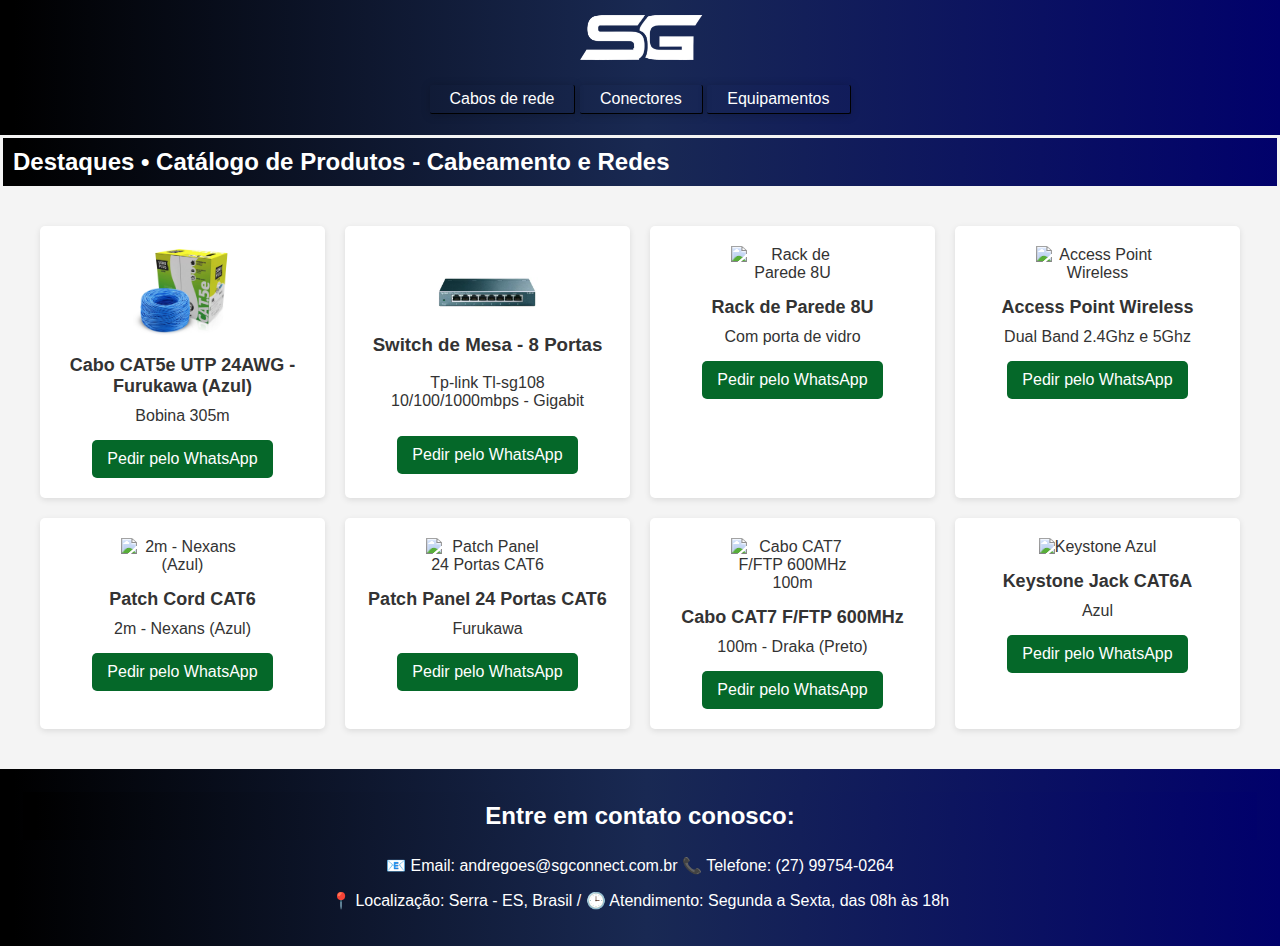
==== index.html @ 790331ae "Initial commit" ====
<!DOCTYPE html>
<html lang="pt-BR">
<head>
  <meta charset="UTF-8">
  <meta name="viewport" content="width=device-width, initial-scale=1.0">
  <title>Catálogo de Produtos - Cabeamento</title>
  <link rel="stylesheet" href="style.css">
  <link rel="shortcut icon" href="imagens/favicon.png" type="image/x-icon">
  </head>
<body>
  <header>
        
        <nav>
          <img class="logo" src="imagens/logo2.png" alt="logo">
          
            <ul id="menu">
                <a href="cabos.html"><li>Cabos de rede</li></a>
                <a href="conectores.html"><li>Conectores</li></a>
                <a href="equipamentos.html"><li>Equipamentos</li></a>
                
            </ul>
        </nav>
  </header>

  <h2>Destaques • Catálogo de Produtos - Cabeamento e Redes</h2>

  <main class="catalogo">
    <div class="grid">
      <div class="produto">
        <img src="imagens/produtos/cabo-cat-5-furukawa-azul.PNG" alt="Cabo de Rede CAT6">
        <h3>Cabo CAT5e UTP 24AWG - Furukawa (Azul)</h3>
        <p>Bobina 305m</p>
        <a href="https://wa.me/5527997540264?text=Olá,%20gostaria%20de%20saber%20mais%20sobre%20o%20produto:%20Cabo%20de%20Rede%20CAT6"
        target="_blank"
        style="display: inline-block; margin-top: 10px; padding: 10px 15px; background-color: #056829; color: white; text-decoration: none; border-radius: 5px;">
        Pedir pelo WhatsApp </a>

        
      </div>
      <div class="produto1">
        <img src="imagens/produtos/swicth-tplink8portas.PNG" alt="Switch 8 Portas">
        <h3>Switch de Mesa - 8 Portas</h3>
        <p>Tp-link Tl-sg108 10/100/1000mbps - Gigabit</p>
        <a href="https://wa.me/5527997540264"
        target="_blank"
        style="display: inline-block; margin-top: 10px; padding: 10px 15px; background-color: #056829; color: white; text-decoration: none; border-radius: 5px;">
        Pedir pelo WhatsApp </a>
        
      </div>
      <div class="produto">
        <img src="https://http2.mlstatic.com/D_NQ_NP_661481-MLA81896160692_012025-O.webp" alt="Rack de Parede 8U">
        <h3>Rack de Parede 8U</h3>
        <p>Com porta de vidro</p>
        <a href="https://wa.me/5527997540264"
        target="_blank"
        style="display: inline-block; margin-top: 10px; padding: 10px 15px; background-color: #056829; color: white; text-decoration: none; border-radius: 5px;">
        Pedir pelo WhatsApp </a>
        
      </div>
      <div class="produto">
        <img src="https://i.compragamer.com.br/home/access_point_de_teto_tp_link_eap670_ax5400_wifi_6_dual_band_branco_19446_28045.jpg" alt="Access Point Wireless">
        <h3>Access Point Wireless</h3>
        <p>Dual Band 2.4Ghz e 5Ghz</p>
        <a href="https://wa.me/5527997540264"
        target="_blank"
        style="display: inline-block; margin-top: 10px; padding: 10px 15px; background-color: #056829; color: white; text-decoration: none; border-radius: 5px;">
        Pedir pelo WhatsApp </a> </div>

        <div class="produto">
          <img src="https://a-static.mlcdn.com.br/800x560/cabo-de-rede-patch-cord-cat6-azul-2m-nexans/francavirtualshop/67374/28e234ed0c800095fec225938c413267.jpeg" alt="2m - Nexans (Azul)">
          <h3>Patch Cord CAT6</h3>
          <p>2m - Nexans (Azul)</p>
          
          <a href="https://wa.me/5599999999999?text=Olá,%20gostaria%20de%20saber%20mais%20sobre%20o%20produto:%20Cabo%20de%20Rede%20CAT6"
          target="_blank"
          style="display: inline-block; margin-top: 10px; padding: 10px 15px; background-color: #056829; color: white; text-decoration: none; border-radius: 5px;">
          Pedir pelo WhatsApp </a>
          
        </div>
        <div class="produto">
          <img src="https://www.electromisiones.com.ar/23654-large_default/patch_panel_furukawa_modular_24_puertos_cat_6.webp" alt="Patch Panel 24 Portas CAT6">
          <h3>Patch Panel 24 Portas CAT6</h3>
          <p>Furukawa</p>
          
          <a href="https://wa.me/5599999999999?text=Olá,%20gostaria%20de%20saber%20mais%20sobre%20o%20produto:%20Cabo%20de%20Rede%20CAT6"
          target="_blank"
          style="display: inline-block; margin-top: 10px; padding: 10px 15px; background-color: #056829; color: white; text-decoration: none; border-radius: 5px;">
          Pedir pelo WhatsApp </a>
          
        </div>
        <div class="produto">
          <img src="https://asset.productmarketingcloud.com/api/assetstorage/186_589b2d1f-5179-4660-8e39-884c61e225aa" alt="Cabo CAT7 F/FTP 600MHz 100m">
          <h3>Cabo CAT7 F/FTP 600MHz</h3>
          <p>100m - Draka (Preto)</p>
          
          <a href="https://wa.me/5599999999999?text=Olá,%20gostaria%20de%20saber%20mais%20sobre%20o%20produto:%20Cabo%20de%20Rede%20CAT6"
          target="_blank"
          style="display: inline-block; margin-top: 10px; padding: 10px 15px; background-color: #056829; color: white; text-decoration: none; border-radius: 5px;">
          Pedir pelo WhatsApp </a>
          
        </div>
        <div class="produto">
          <img src="https://pcredcom.com/var/images/product/800.800//import/1/6/1/0/8/2/161082_1.jpg" alt="Keystone Azul">
          <h3>Keystone Jack CAT6A</h3>
          <p>Azul</p>
          
          <a href="https://wa.me/5599999999999?text=Olá,%20gostaria%20de%20saber%20mais%20sobre%20o%20produto:%20Cabo%20de%20Rede%20CAT6"
          target="_blank"
          style="display: inline-block; margin-top: 10px; padding: 10px 15px; background-color: #056829; color: white; text-decoration: none; border-radius: 5px;">
          Pedir pelo WhatsApp </a>
          
        </div>


        
        
        
        
        
      
  </main>

  <footer>
    <h2>Entre em contato conosco:</h2>
  
    <p>
      📧 Email: 
      <a href="mailto:andregoes@sgconnect.com.br" style="color: #fff; text-decoration: none;">
        andregoes@sgconnect.com.br
      </a>
      📞 Telefone: (27) 99754-0264
    </p>
  
  
    <p>📍 Localização: Serra - ES, Brasil / 🕒 Atendimento: Segunda a Sexta, das 08h às 18h</p>
    
  </footer>
</body>
</html>
---- style.css ----
@charset "UTF-8";

@import url('https://fonts.googleapis.com/css2?family=Oswald:wght@200..700&family=Poppins:ital,wght@0,100;0,200;0,300;0,400;0,500;0,600;0,700;0,800;0,900;1,100;1,200;1,300;1,400;1,500;1,600;1,700;1,800;1,900&display=swap');

body {
    margin: 0;
    font-family: Arial, sans-serif;
    background-color: #f4f4f4;
    color: #333;
  }

  nav .logo {
    width: 10%;
    display: block;
    margin: 0 auto;
    
  }

  
  header {
    background-image: linear-gradient(to right, #000000 1%, #192953, rgb(1, 1, 107));
    color: white;
    padding: 5px;

  }
  #menu {
    list-style: none;
    padding: 0;
    text-align: center;
    text-decoration: none;
}

#menu li {
  display: inline;
  padding: 15px;  
  
}

nav > ul a {
  border-top: 0px;
  border-bottom: 1px solid black;
  border-right: 1px solid #000000;
  box-shadow: 0px 1px 10px rgba(0, 0, 0, 0.212);
  align-items: center;
  transition: 0.6s;
  display: inline-block;
  text-decoration: none;
  color: white;
  padding: 5px;
  border-radius: 2px;
  
 }

 nav > ul a:hover {
  background-color: black;

 }
nav {
  padding: 0px;
}

h2 {
  background-image: linear-gradient(to right, #000000 1%, #192953, rgb(1, 1, 107));
  margin: 3px;
  margin-bottom: 1px;
  color: white;
  padding: 10px;
}

  .catalogo {
    max-width: 1200px;
    margin: 40px auto;
    padding: 0 20px;
  }
  .grid {
    display: grid;
    grid-template-columns: repeat(auto-fit, minmax(250px, 1fr));
    gap: 20px;
  }
  .produto {
    background-color: white;
    border-radius: 5px;
    box-shadow: 0 2px 6px rgba(0,0,0,0.1);
    overflow: hidden;
    padding: 20px;
    text-align: center;
  }

  .produto1 {
    background-color: white;
    border-radius: 5px;
    box-shadow: 0 2px 6px rgba(0,0,0,0.1);
    overflow: hidden;
    padding: 20px;
    text-align: center;}

  .produto img {
    height: 100px;
    width: 100px;
    max-width: 50%;
    height: auto;
    
  }

  .produto1 img {
    padding-top: 30px;
    height: 300px;
    width: 100px;
    max-width: 50%;
    height: auto;}

  .produto h3 {
    font-size: 18px;
    margin: 15px 0 10px;
  }
  .produto p {
    margin: 5px 0;
  }
  .produto .preco {
    font-weight: bold;
    color: #0044cc;
    margin-top: 10px;
  }


.produto1 .preco {
  font-weight: bold;
  color: #0044cc;
  margin-top: 10px;
}
  footer {
    text-align: center;
    background-image: linear-gradient(to right, #000000 1%, #192953, rgb(1, 1, 107));
    color: white;
    padding: 20px;
    margin-top: 40px;
  }
  .footer-icons {
    margin: 10px 0;
  }
  .footer-icons a {
    margin: 0 10px;
    display: inline-block;
    color: #fff;
    text-decoration: none;
  }
  .footer-icons a:hover {
    opacity: 0.8;
  }
  .footer-icons img {
    width: 24px;
    height: 24px;
    vertical-align: middle;
  }
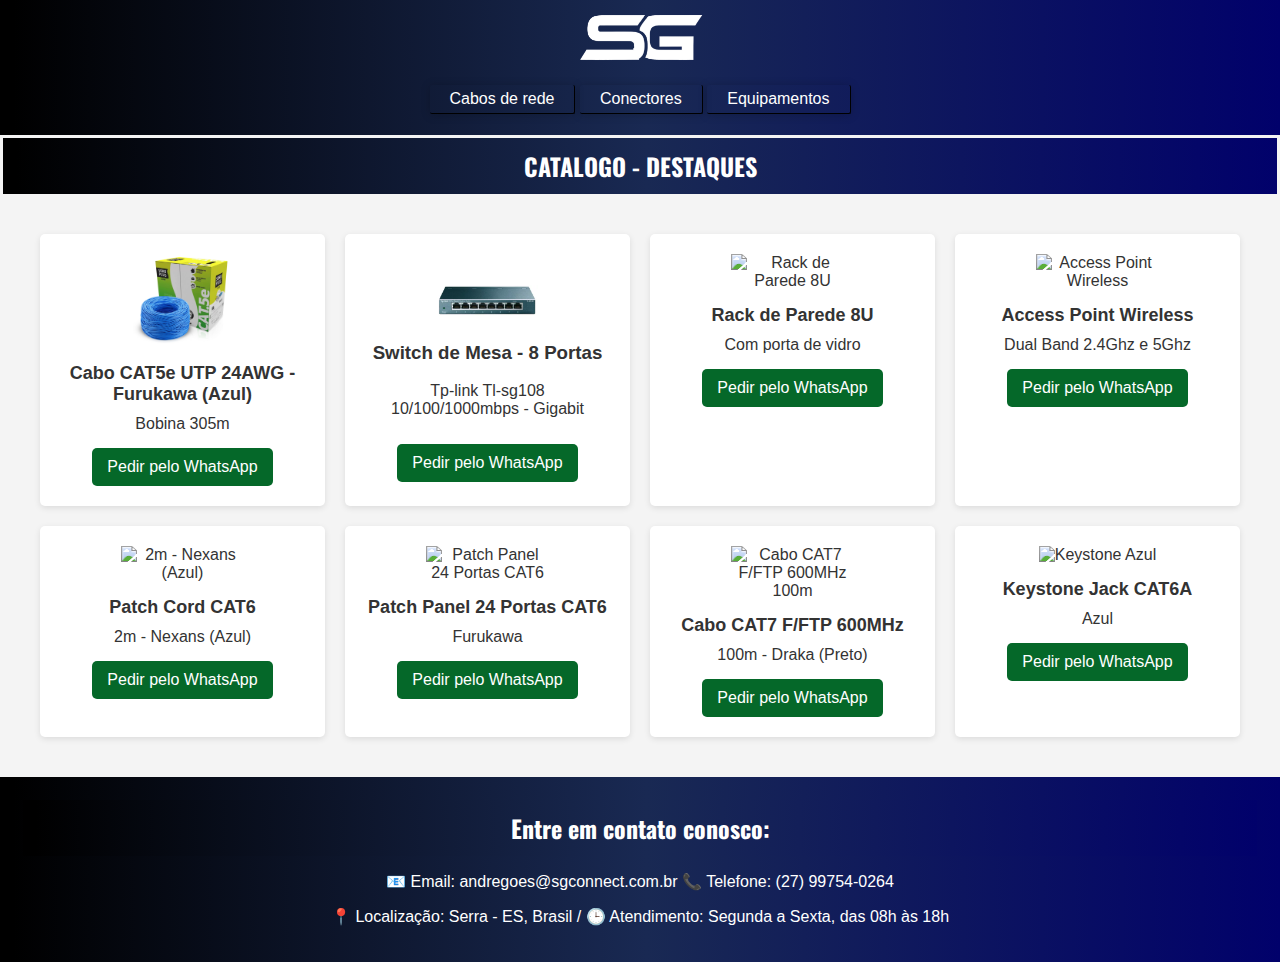
==== commit 0b879100: "Att 2" ====
--- a/index.html
+++ b/index.html
@@ -22,7 +22,7 @@
         </nav>
   </header>
 
-  <h2>Destaques • Catálogo de Produtos - Cabeamento e Redes</h2>
+  <h2>CATALOGO - DESTAQUES</h2>
 
   <main class="catalogo">
     <div class="grid">
--- a/style.css
+++ b/style.css
@@ -65,6 +65,8 @@
   margin-bottom: 1px;
   color: white;
   padding: 10px;
+  text-align: center;
+  font-family: 'Oswald';
 }
 
   .catalogo {
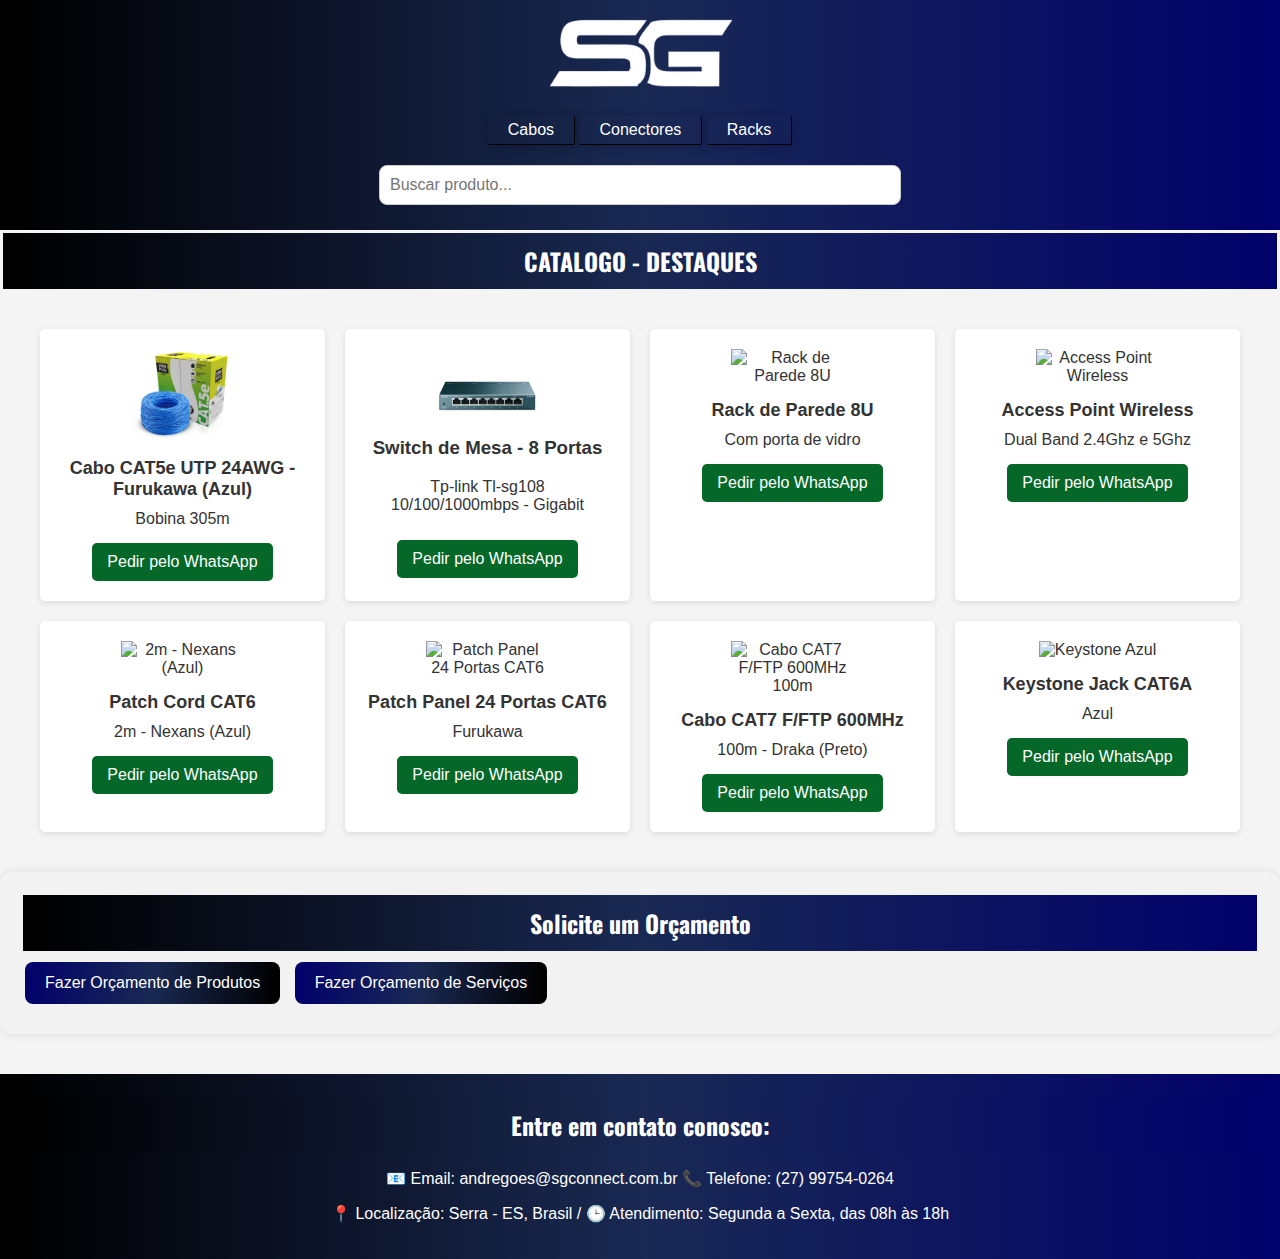
==== commit 495bb1c8: "nova atualização" ====
--- a/index.html
+++ b/index.html
@@ -14,11 +14,14 @@
           <img class="logo" src="imagens/logo2.png" alt="logo">
           
             <ul id="menu">
-                <a href="cabos.html"><li>Cabos de rede</li></a>
+                <a href="cabos.html"><li>Cabos</li></a>
                 <a href="conectores.html"><li>Conectores</li></a>
-                <a href="equipamentos.html"><li>Equipamentos</li></a>
+                <a href="equipamentos.html"><li>Racks</li></a>
                 
             </ul>
+            <div class="barra-de-busca">
+              <input type="text" id="campoBusca" placeholder="Buscar produto..." onkeyup="buscarProduto()">
+            </div>
         </nav>
   </header>
 
@@ -71,54 +74,70 @@
           <h3>Patch Cord CAT6</h3>
           <p>2m - Nexans (Azul)</p>
           
-          <a href="https://wa.me/5599999999999?text=Olá,%20gostaria%20de%20saber%20mais%20sobre%20o%20produto:%20Cabo%20de%20Rede%20CAT6"
-          target="_blank"
-          style="display: inline-block; margin-top: 10px; padding: 10px 15px; background-color: #056829; color: white; text-decoration: none; border-radius: 5px;">
-          Pedir pelo WhatsApp </a>
-          
-        </div>
+          <a href="https://wa.me/5527997540264"
+        target="_blank"
+        style="display: inline-block; margin-top: 10px; padding: 10px 15px; background-color: #056829; color: white; text-decoration: none; border-radius: 5px;">
+        Pedir pelo WhatsApp </a> </div>
+
         <div class="produto">
           <img src="https://www.electromisiones.com.ar/23654-large_default/patch_panel_furukawa_modular_24_puertos_cat_6.webp" alt="Patch Panel 24 Portas CAT6">
           <h3>Patch Panel 24 Portas CAT6</h3>
           <p>Furukawa</p>
           
-          <a href="https://wa.me/5599999999999?text=Olá,%20gostaria%20de%20saber%20mais%20sobre%20o%20produto:%20Cabo%20de%20Rede%20CAT6"
-          target="_blank"
-          style="display: inline-block; margin-top: 10px; padding: 10px 15px; background-color: #056829; color: white; text-decoration: none; border-radius: 5px;">
-          Pedir pelo WhatsApp </a>
-          
-        </div>
+          <a href="https://wa.me/5527997540264"
+        target="_blank"
+        style="display: inline-block; margin-top: 10px; padding: 10px 15px; background-color: #056829; color: white; text-decoration: none; border-radius: 5px;">
+        Pedir pelo WhatsApp </a> </div>
+
         <div class="produto">
           <img src="https://asset.productmarketingcloud.com/api/assetstorage/186_589b2d1f-5179-4660-8e39-884c61e225aa" alt="Cabo CAT7 F/FTP 600MHz 100m">
           <h3>Cabo CAT7 F/FTP 600MHz</h3>
           <p>100m - Draka (Preto)</p>
           
-          <a href="https://wa.me/5599999999999?text=Olá,%20gostaria%20de%20saber%20mais%20sobre%20o%20produto:%20Cabo%20de%20Rede%20CAT6"
-          target="_blank"
-          style="display: inline-block; margin-top: 10px; padding: 10px 15px; background-color: #056829; color: white; text-decoration: none; border-radius: 5px;">
-          Pedir pelo WhatsApp </a>
-          
-        </div>
+          <a href="https://wa.me/5527997540264"
+        target="_blank"
+        style="display: inline-block; margin-top: 10px; padding: 10px 15px; background-color: #056829; color: white; text-decoration: none; border-radius: 5px;">
+        Pedir pelo WhatsApp </a> </div>
+
         <div class="produto">
           <img src="https://pcredcom.com/var/images/product/800.800//import/1/6/1/0/8/2/161082_1.jpg" alt="Keystone Azul">
           <h3>Keystone Jack CAT6A</h3>
           <p>Azul</p>
           
-          <a href="https://wa.me/5599999999999?text=Olá,%20gostaria%20de%20saber%20mais%20sobre%20o%20produto:%20Cabo%20de%20Rede%20CAT6"
-          target="_blank"
-          style="display: inline-block; margin-top: 10px; padding: 10px 15px; background-color: #056829; color: white; text-decoration: none; border-radius: 5px;">
-          Pedir pelo WhatsApp </a>
-          
-        </div>
-
-
-        
-        
+          <a href="https://wa.me/5527997540264"
+        target="_blank"
+        style="display: inline-block; margin-top: 10px; padding: 10px 15px; background-color: #056829; color: white; text-decoration: none; border-radius: 5px;">
+        Pedir pelo WhatsApp </a> </div>  
         
         
         
       
   </main>
+  <div class="orcamento-container">
+    <h2>Solicite um Orçamento</h2>
+    <button class="btn-orcamento" onclick="mostrarFormulario('produtos')">Fazer Orçamento de Produtos</button>
+    <button class="btn-orcamento" onclick="mostrarFormulario('servicos')">Fazer Orçamento de Serviços</button>
+  
+    <!-- Formulário de Produtos -->
+    <div id="form-produtos" class="form-orcamento">
+      <h3>Orçamento de Produtos</h3>
+      <input type="text" id="nome-prod" placeholder="Seu nome">
+      <input type="email" id="email-prod" placeholder="Seu e-mail">
+      <textarea id="mensagem-prod" rows="4" placeholder="Quais produtos deseja orçar?"></textarea>
+      <button onclick="enviarOrcamentoWhatsApp('produtos')">Enviar</button>
+    </div>
+  
+    <!-- Formulário de Serviços -->
+    <div id="form-servicos" class="form-orcamento">
+      <h3>Orçamento de Serviços</h3>
+      <input type="text" id="nome-serv" placeholder="Seu nome">
+      <input type="email" id="email-serv" placeholder="Seu e-mail">
+      <textarea id="mensagem-serv" rows="4" placeholder="Descreva o serviço que deseja orçar"></textarea>
+      <button onclick="enviarOrcamentoWhatsApp('servicos')">Enviar</button>
+    </div>
+  </div>
+
+  
 
   <footer>
     <h2>Entre em contato conosco:</h2>
@@ -135,5 +154,50 @@
     <p>📍 Localização: Serra - ES, Brasil / 🕒 Atendimento: Segunda a Sexta, das 08h às 18h</p>
     
   </footer>
+  <script>
+    function buscarProduto() {
+      const input = document.getElementById("campoBusca").value.toLowerCase();
+      const produtos = document.querySelectorAll(".produto");
+  
+      produtos.forEach(produto => {
+        const texto = produto.innerText.toLowerCase();
+        if (texto.includes(input)) {
+          produto.style.display = "block";
+        } else {
+          produto.style.display = "none";
+        }
+      });
+    }
+    function mostrarFormulario(tipo) {
+    document.getElementById('form-produtos').style.display = 'none';
+    document.getElementById('form-servicos').style.display = 'none';
+
+    if (tipo === 'produtos') {
+      document.getElementById('form-produtos').style.display = 'block';
+    } else if (tipo === 'servicos') {
+      document.getElementById('form-servicos').style.display = 'block';
+    }
+  }
+
+  function enviarOrcamentoWhatsApp(tipo) {
+    let nome, email, mensagem;
+    if (tipo === 'produtos') {
+      nome = document.getElementById('nome-prod').value;
+      email = document.getElementById('email-prod').value;
+      mensagem = document.getElementById('mensagem-prod').value;
+    } else {
+      nome = document.getElementById('nome-serv').value;
+      email = document.getElementById('email-serv').value;
+      mensagem = document.getElementById('mensagem-serv').value;
+    }
+
+    const texto = `Olá! Gostaria de solicitar um orçamento.\n\n*Nome:* ${nome}\n*Email:* ${email}\n*Tipo:* ${tipo.toUpperCase()}\n*Mensagem:* ${mensagem}`;
+    const url = `https://wa.me/5527997540264?text=${encodeURIComponent(texto)}`;
+    window.open(url, '_blank');
+  }
+  
+  
+  </script>
+
 </body>
 </html>--- a/style.css
+++ b/style.css
@@ -10,7 +10,7 @@
   }
 
   nav .logo {
-    width: 10%;
+    width: 15%;
     display: block;
     margin: 0 auto;
     
@@ -23,7 +23,9 @@
     padding: 5px;
 
   }
+  
   #menu {
+    position: relative;
     list-style: none;
     padding: 0;
     text-align: center;
@@ -59,6 +61,26 @@
   padding: 0px;
 }
 
+.barra-de-busca {
+  text-align: center;
+  margin: 20px 0;
+}
+
+#campoBusca {
+  padding: 10px;
+  width: 80%;
+  max-width: 500px;
+  font-size: 16px;
+  border: 1px solid #ccc;
+  border-radius: 8px;
+}
+
+#campoBusca:focus {
+  outline: none;
+  border-color: #056829;
+  box-shadow: 0 0 5px rgba(5, 104, 41, 0.3);
+}
+
 h2 {
   background-image: linear-gradient(to right, #000000 1%, #192953, rgb(1, 1, 107));
   margin: 3px;
@@ -130,6 +152,60 @@
   color: #0044cc;
   margin-top: 10px;
 }
+.orcamento-container {
+  margin: 40px 0;
+  padding: 20px;
+  background-color: #f2f2f2;
+  border-radius: 12px;
+  box-shadow: 0 0 10px rgba(0,0,0,0.1);
+}
+
+.btn-orcamento {
+  background-image: linear-gradient(to left, #000000 1%, #192953, rgb(1, 1, 107));
+  color: white;
+  border: none;
+  padding: 12px 20px;
+  border-radius: 8px;
+  font-size: 16px;
+  cursor: pointer;
+  transition: background-color 0.3s ease;
+  margin: 10px 5px;
+  
+}
+
+.btn-orcamento:hover {
+  background-color: #044e1e;
+}
+
+.form-orcamento {
+  display: none;
+  margin-top: 20px;
+}
+
+.form-orcamento input,
+.form-orcamento textarea {
+  width: 100%;
+  padding: 10px;
+  margin-top: 10px;
+  border-radius: 6px;
+  border: 1px solid #ccc;
+  font-size: 15px;
+}
+
+.form-orcamento button {
+  margin-top: 10px;
+  background-image: linear-gradient(to right, #000000 1%, #192953, rgb(1, 1, 107));
+  color: white;
+  border: none;
+  padding: 10px 15px;
+  border-radius: 6px;
+  cursor: pointer;
+  font-size: 15px;
+}
+
+.form-orcamento button:hover {
+  background-color: #044e1e;
+}
   footer {
     text-align: center;
     background-image: linear-gradient(to right, #000000 1%, #192953, rgb(1, 1, 107));
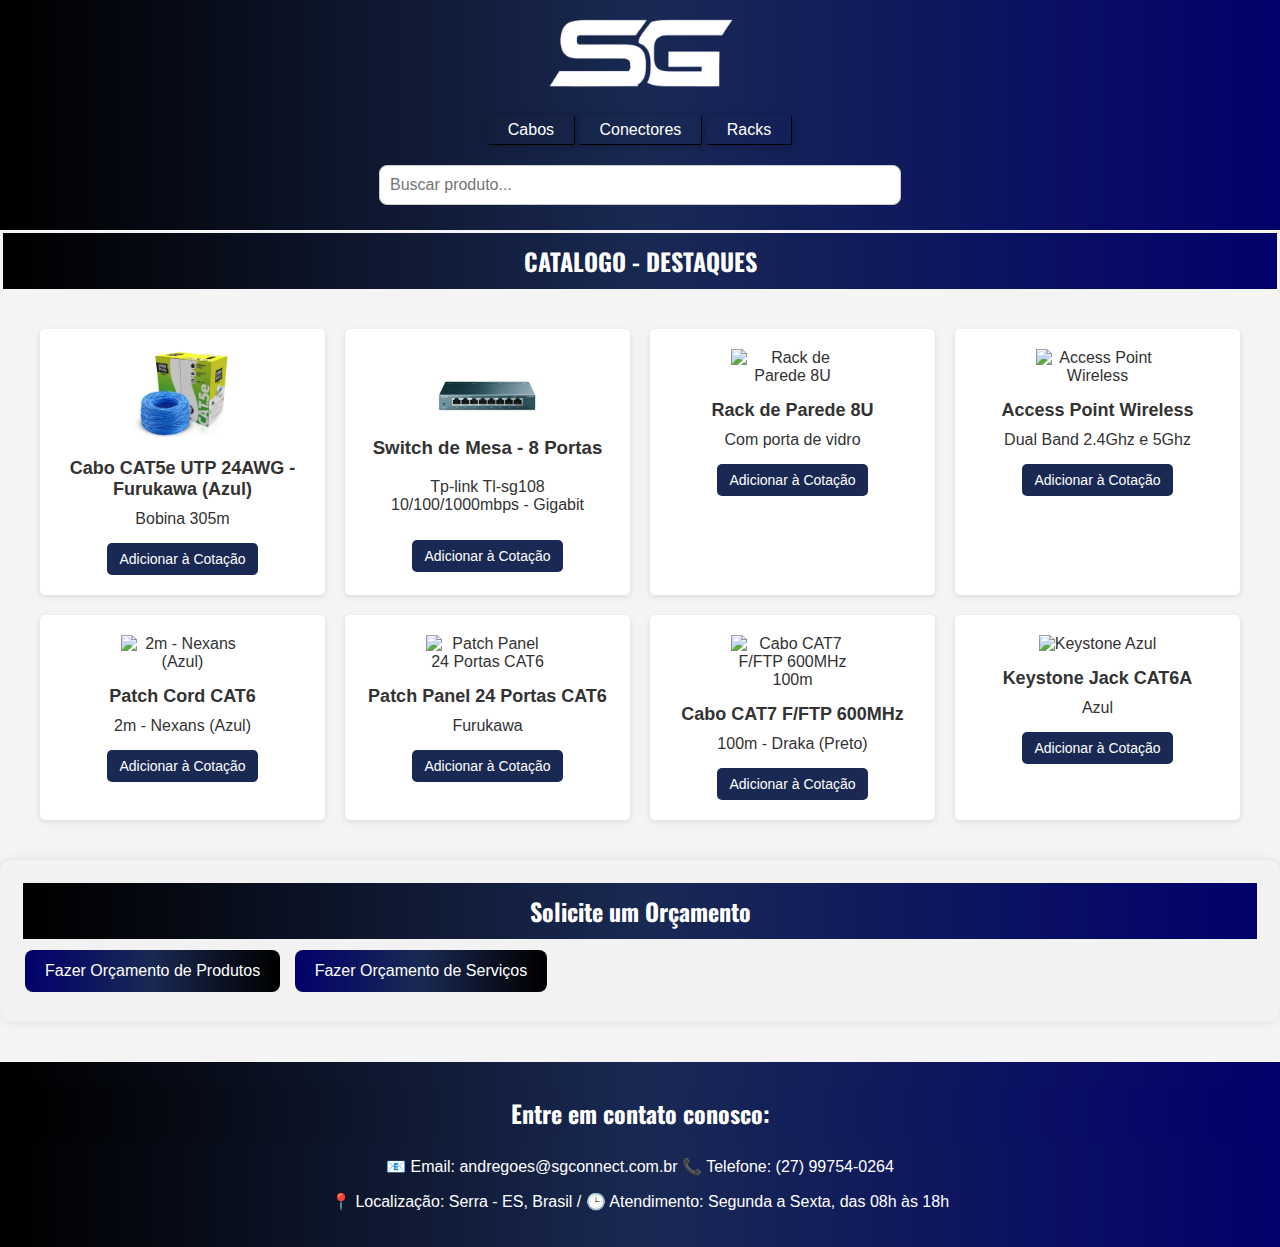
==== commit 59875fdf: "atualização parcial" ====
--- a/index.html
+++ b/index.html
@@ -25,6 +25,7 @@
         </nav>
   </header>
 
+
   <h2>CATALOGO - DESTAQUES</h2>
 
   <main class="catalogo">
@@ -33,10 +34,7 @@
         <img src="imagens/produtos/cabo-cat-5-furukawa-azul.PNG" alt="Cabo de Rede CAT6">
         <h3>Cabo CAT5e UTP 24AWG - Furukawa (Azul)</h3>
         <p>Bobina 305m</p>
-        <a href="https://wa.me/5527997540264?text=Olá,%20gostaria%20de%20saber%20mais%20sobre%20o%20produto:%20Cabo%20de%20Rede%20CAT6"
-        target="_blank"
-        style="display: inline-block; margin-top: 10px; padding: 10px 15px; background-color: #056829; color: white; text-decoration: none; border-radius: 5px;">
-        Pedir pelo WhatsApp </a>
+        <button class="btn-cotacao" onclick="adicionarProduto(this)">Adicionar à Cotação</button>
 
         
       </div>
@@ -44,70 +42,50 @@
         <img src="imagens/produtos/swicth-tplink8portas.PNG" alt="Switch 8 Portas">
         <h3>Switch de Mesa - 8 Portas</h3>
         <p>Tp-link Tl-sg108 10/100/1000mbps - Gigabit</p>
-        <a href="https://wa.me/5527997540264"
-        target="_blank"
-        style="display: inline-block; margin-top: 10px; padding: 10px 15px; background-color: #056829; color: white; text-decoration: none; border-radius: 5px;">
-        Pedir pelo WhatsApp </a>
+        <button class="btn-cotacao" onclick="adicionarProduto(this)">Adicionar à Cotação</button>
         
       </div>
       <div class="produto">
         <img src="https://http2.mlstatic.com/D_NQ_NP_661481-MLA81896160692_012025-O.webp" alt="Rack de Parede 8U">
         <h3>Rack de Parede 8U</h3>
         <p>Com porta de vidro</p>
-        <a href="https://wa.me/5527997540264"
-        target="_blank"
-        style="display: inline-block; margin-top: 10px; padding: 10px 15px; background-color: #056829; color: white; text-decoration: none; border-radius: 5px;">
-        Pedir pelo WhatsApp </a>
+        <button class="btn-cotacao" onclick="adicionarProduto(this)">Adicionar à Cotação</button>
         
       </div>
       <div class="produto">
         <img src="https://i.compragamer.com.br/home/access_point_de_teto_tp_link_eap670_ax5400_wifi_6_dual_band_branco_19446_28045.jpg" alt="Access Point Wireless">
         <h3>Access Point Wireless</h3>
         <p>Dual Band 2.4Ghz e 5Ghz</p>
-        <a href="https://wa.me/5527997540264"
-        target="_blank"
-        style="display: inline-block; margin-top: 10px; padding: 10px 15px; background-color: #056829; color: white; text-decoration: none; border-radius: 5px;">
-        Pedir pelo WhatsApp </a> </div>
+
+        <button class="btn-cotacao" onclick="adicionarProduto(this)">Adicionar à Cotação</button> </div>
 
         <div class="produto">
           <img src="https://a-static.mlcdn.com.br/800x560/cabo-de-rede-patch-cord-cat6-azul-2m-nexans/francavirtualshop/67374/28e234ed0c800095fec225938c413267.jpeg" alt="2m - Nexans (Azul)">
           <h3>Patch Cord CAT6</h3>
           <p>2m - Nexans (Azul)</p>
           
-          <a href="https://wa.me/5527997540264"
-        target="_blank"
-        style="display: inline-block; margin-top: 10px; padding: 10px 15px; background-color: #056829; color: white; text-decoration: none; border-radius: 5px;">
-        Pedir pelo WhatsApp </a> </div>
+          <button class="btn-cotacao" onclick="adicionarProduto(this)">Adicionar à Cotação</button> </div>
 
         <div class="produto">
           <img src="https://www.electromisiones.com.ar/23654-large_default/patch_panel_furukawa_modular_24_puertos_cat_6.webp" alt="Patch Panel 24 Portas CAT6">
           <h3>Patch Panel 24 Portas CAT6</h3>
           <p>Furukawa</p>
           
-          <a href="https://wa.me/5527997540264"
-        target="_blank"
-        style="display: inline-block; margin-top: 10px; padding: 10px 15px; background-color: #056829; color: white; text-decoration: none; border-radius: 5px;">
-        Pedir pelo WhatsApp </a> </div>
+          <button class="btn-cotacao" onclick="adicionarProduto(this)">Adicionar à Cotação</button> </div>
 
         <div class="produto">
           <img src="https://asset.productmarketingcloud.com/api/assetstorage/186_589b2d1f-5179-4660-8e39-884c61e225aa" alt="Cabo CAT7 F/FTP 600MHz 100m">
           <h3>Cabo CAT7 F/FTP 600MHz</h3>
           <p>100m - Draka (Preto)</p>
           
-          <a href="https://wa.me/5527997540264"
-        target="_blank"
-        style="display: inline-block; margin-top: 10px; padding: 10px 15px; background-color: #056829; color: white; text-decoration: none; border-radius: 5px;">
-        Pedir pelo WhatsApp </a> </div>
+          <button class="btn-cotacao" onclick="adicionarProduto(this)">Adicionar à Cotação</button></div>
 
         <div class="produto">
           <img src="https://pcredcom.com/var/images/product/800.800//import/1/6/1/0/8/2/161082_1.jpg" alt="Keystone Azul">
           <h3>Keystone Jack CAT6A</h3>
           <p>Azul</p>
           
-          <a href="https://wa.me/5527997540264"
-        target="_blank"
-        style="display: inline-block; margin-top: 10px; padding: 10px 15px; background-color: #056829; color: white; text-decoration: none; border-radius: 5px;">
-        Pedir pelo WhatsApp </a> </div>  
+          <button class="btn-cotacao" onclick="adicionarProduto(this)">Adicionar à Cotação</button> </div>  
         
         
         
@@ -154,6 +132,15 @@
     <p>📍 Localização: Serra - ES, Brasil / 🕒 Atendimento: Segunda a Sexta, das 08h às 18h</p>
     
   </footer>
+
+  <div id="carrinho-cotacao" class="carrinho-flutuante">
+    <h4>Produtos selecionados:</h4>
+    <ul id="lista-cotacao"></ul>
+    <small>Clique em um item para remover</small>
+    <input type="text" id="nomePessoa" placeholder="Seu nome">
+    <input type="text" id="nomeEmpresa" placeholder="Nome da empresa">
+    <button onclick="enviarCotacao()">Enviar Cotação</button>
+  </div> 
   <script>
     function buscarProduto() {
       const input = document.getElementById("campoBusca").value.toLowerCase();
@@ -195,8 +182,78 @@
     const url = `https://wa.me/5527997540264?text=${encodeURIComponent(texto)}`;
     window.open(url, '_blank');
   }
-  
-  
+
+  
+  const produtosSelecionados = [];
+
+function adicionarProduto(botao) {
+  const produto = botao.closest('.produto');
+  const nomeProduto = produto.querySelector('h3')?.innerText || 'Produto sem nome';
+const marcaProduto = produto.querySelector('.marca')?.innerText || 'Marca não informada';
+const nomeComMarca = `${nomeProduto} - ${marcaProduto}`;
+
+  if (!produtosSelecionados.includes(nomeProduto)) {
+    produtosSelecionados.push(nomeComMarca);
+
+    const lista = document.getElementById('lista-cotacao');
+    const item = document.createElement('li');
+    item.textContent = nomeComMarca;
+    item.setAttribute('data-nome', nomeComMarca);
+
+    // Função para remover o item
+    item.onclick = () => removerProduto(nomeProduto, item);
+    lista.appendChild(item);
+
+    // Feedback visual
+    botao.innerText = "Adicionado!";
+    botao.disabled = true;
+    botao.style.backgroundimage = "#4CAF50";
+
+    // Mostra a janela do carrinho
+    document.getElementById('carrinho-cotacao').style.display = 'block';
+  }
+}
+
+function removerProduto(nome, elemento) {
+  const index = produtosSelecionados.indexOf(nome);
+  if (index !== -1) {
+    produtosSelecionados.splice(index, 1);
+    elemento.remove();
+
+    // Reativa o botão correspondente
+    const produtos = document.querySelectorAll('.produto');
+    produtos.forEach(produto => {
+      const titulo = produto.querySelector('h3')?.innerText || '';
+      if (titulo === nome) {
+        const botao = produto.querySelector('button');
+        if (botao) {
+          botao.disabled = false;
+          botao.innerText = "Adicionar à Cotação";
+          botao.style.backgroundimage = "#056829";
+        }
+      }
+    });
+
+    // Se a lista ficar vazia, oculta a janela
+    if (produtosSelecionados.length === 0) {
+      document.getElementById('carrinho-cotacao').style.display = 'none';
+    }
+  }
+}
+
+function enviarCotacao() {
+  const nome = document.getElementById("nomePessoa").value.trim();
+  const empresa = document.getElementById("nomeEmpresa").value.trim();
+
+  if (!nome || !empresa || produtosSelecionados.length === 0) {
+    alert("Preencha seu nome, empresa e selecione ao menos um produto.");
+    return;
+  }
+
+  const texto = `Olá! Gostaria de solicitar um orçamento.\n\n*Nome:* ${nome}\n*Empresa:* ${empresa}\n*Produtos:*\n- ${produtosSelecionados.join('\n- ')}`;
+  const url = `https://wa.me/5527997540264?text=${encodeURIComponent(texto)}`;
+  window.open(url, '_blank');
+}
   </script>
 
 </body>
--- a/style.css
+++ b/style.css
@@ -9,7 +9,7 @@
     color: #333;
   }
 
-  nav .logo {
+   nav .logo {
     width: 15%;
     display: block;
     margin: 0 auto;
@@ -190,6 +190,7 @@
   border-radius: 6px;
   border: 1px solid #ccc;
   font-size: 15px;
+  font-family: Arial, Helvetica, sans-serif;
 }
 
 .form-orcamento button {
@@ -229,4 +230,53 @@
     width: 24px;
     height: 24px;
     vertical-align: middle;
+  }
+
+  .btn-cotacao {
+    background-color: #192953;
+    color: white;
+    padding: 8px 12px;
+    border: none;
+    border-radius: 5px;
+    cursor: pointer;
+    margin-top: 10px;
+    font-size: 14px;
+  }
+  .btn-cotacao:hover {
+    background-image: linear-gradient(to right, #000000 1%, #192953, rgb(1, 1, 107));
+  }
+  .carrinho-flutuante {
+    position: fixed;
+    bottom: 20px;
+    right: 20px;
+    width: 280px;
+    background: white;
+    border: 1px solid #ccc;
+    padding: 15px;
+    border-radius: 10px;
+    box-shadow: 0 0 10px rgba(0,0,0,0.2);
+    z-index: 9999;
+  }
+
+  #carrinho-cotacao {
+    display: none; /* Esconde a janela até adicionar algo */
+  }
+  .carrinho-flutuante h4 {
+    margin-top: 0;
+  }
+  .carrinho-flutuante input {
+    width: 100%;
+    margin-bottom: 8px;
+    padding: 5px;
+    border: 1px solid #ccc;
+    border-radius: 4px;
+  }
+  .carrinho-flutuante button {
+    background-color: #056829;
+    color: white;
+    border: none;
+    padding: 10px;
+    width: 100%;
+    border-radius: 5px;
+    cursor: pointer;
   }